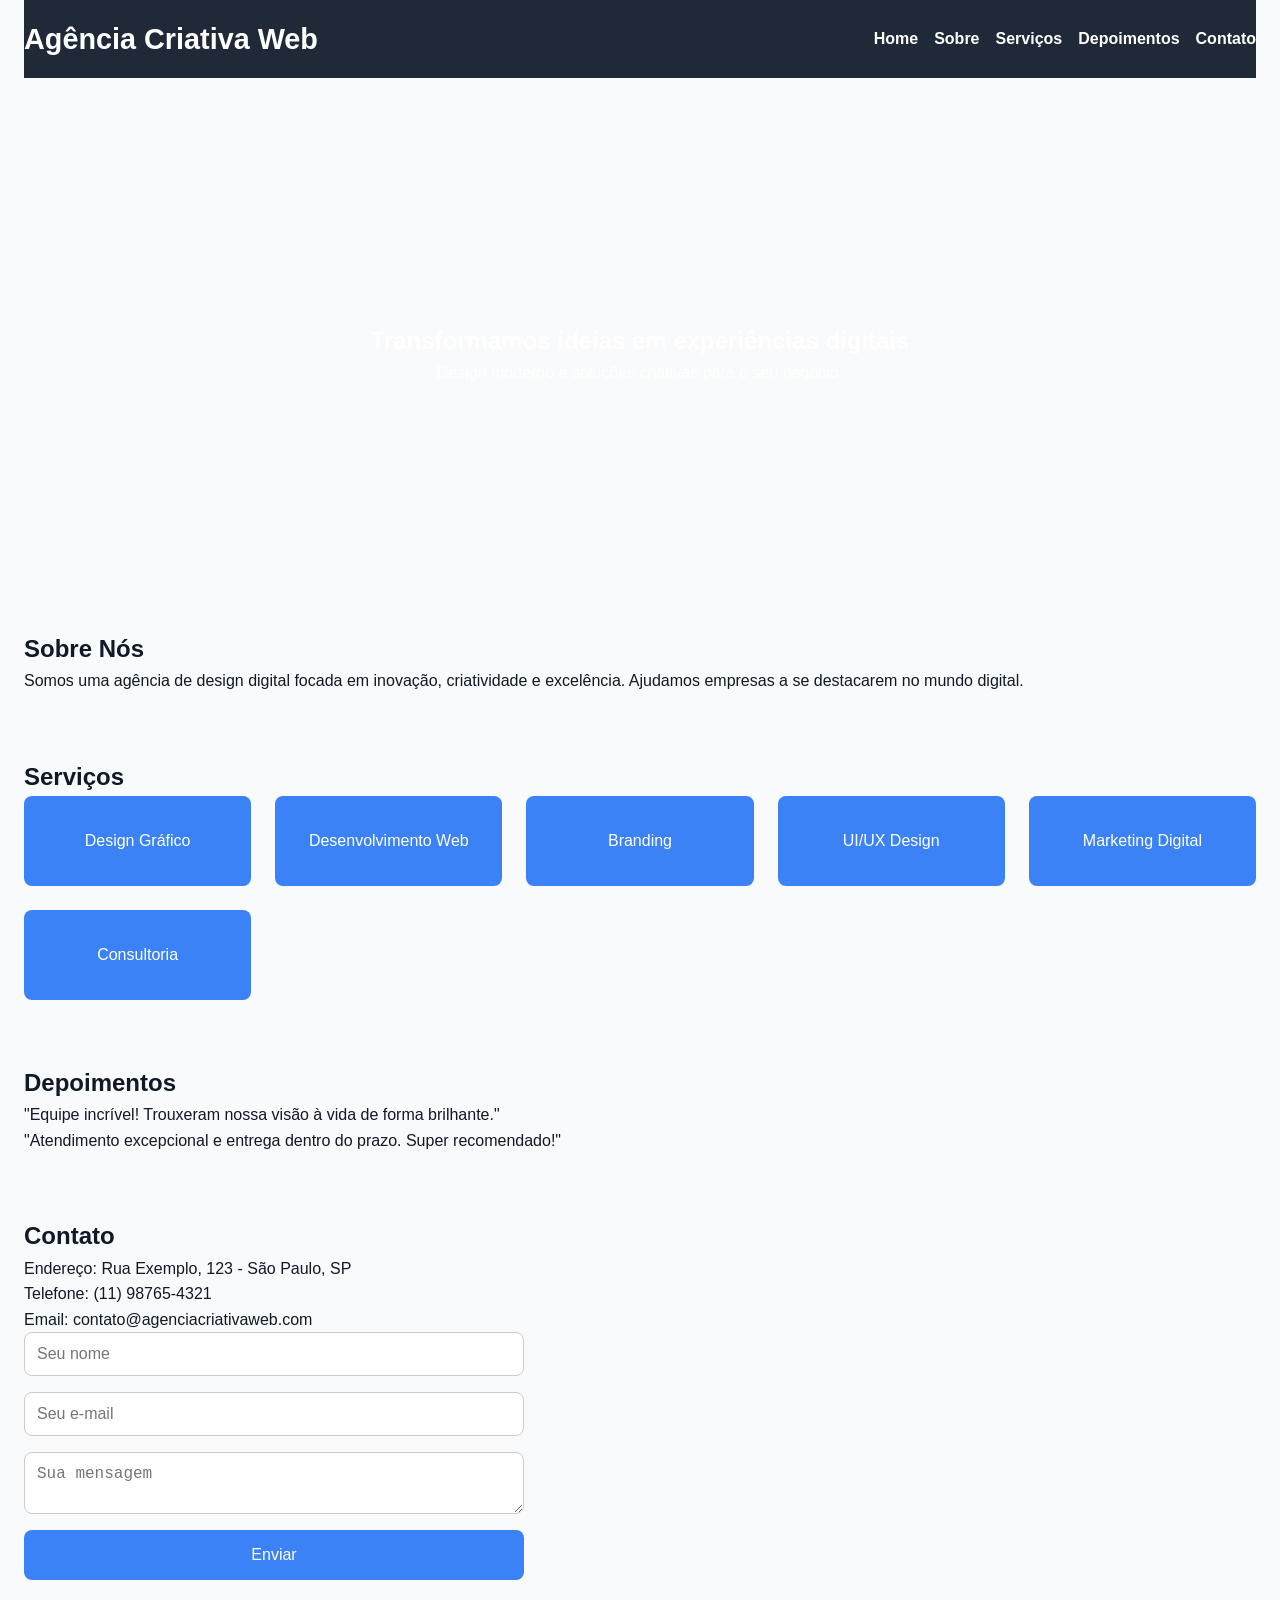
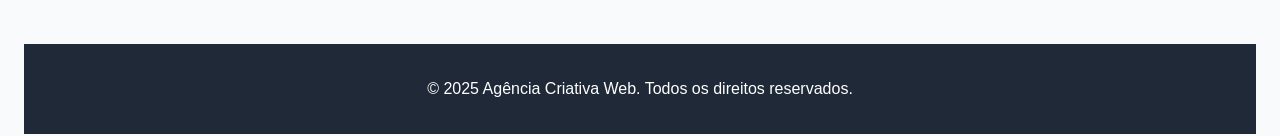
==== index.html @ f89f3dac "Add files via upload" ====
<!DOCTYPE html>
<html lang="pt-br">
<head>
  <meta charset="UTF-8" />
  <meta name="viewport" content="width=device-width, initial-scale=1.0" />
  <title>Agência Criativa Web</title>
  <link rel="stylesheet" href="estilos.css" />
</head>
<body>
  <header>
    <div class="container header-content">
      <h1 class="logo">Agência Criativa Web</h1>
      <nav>
        <ul class="menu">
          <li><a href="#home">Home</a></li>
          <li><a href="#sobre">Sobre</a></li>
          <li><a href="#servicos">Serviços</a></li>
          <li><a href="#depoimentos">Depoimentos</a></li>
          <li><a href="#contato">Contato</a></li>
        </ul>
      </nav>
    </div>
  </header>

  <section id="home" class="banner">
    <h2>Transformamos ideias em experiências digitais</h2>
    <p>Design moderno e soluções criativas para o seu negócio.</p>
  </section>

  <section id="sobre">
    <h2>Sobre Nós</h2>
    <p>Somos uma agência de design digital focada em inovação, criatividade e excelência. Ajudamos empresas a se destacarem no mundo digital.</p>
  </section>

  <section id="servicos">
    <h2>Serviços</h2>
    <div class="grid-servicos">
      <div class="servico">Design Gráfico</div>
      <div class="servico">Desenvolvimento Web</div>
      <div class="servico">Branding</div>
      <div class="servico">UI/UX Design</div>
      <div class="servico">Marketing Digital</div>
      <div class="servico">Consultoria</div>
    </div>
  </section>

  <section id="depoimentos">
    <h2>Depoimentos</h2>
    <blockquote>
      "Equipe incrível! Trouxeram nossa visão à vida de forma brilhante."
    </blockquote>
    <blockquote>
      "Atendimento excepcional e entrega dentro do prazo. Super recomendado!"
    </blockquote>
  </section>

  <section id="contato">
    <h2>Contato</h2>
    <p>Endereço: Rua Exemplo, 123 - São Paulo, SP</p>
    <p>Telefone: (11) 98765-4321</p>
    <p>Email: contato@agenciacriativaweb.com</p>
    <form>
      <input type="text" name="nome" placeholder="Seu nome" required />
      <input type="email" name="email" placeholder="Seu e-mail" required />
      <textarea name="mensagem" placeholder="Sua mensagem" required></textarea>
      <button type="submit">Enviar</button>
    </form>
  </section>

  <footer>
    <p>&copy; 2025 Agência Criativa Web. Todos os direitos reservados.</p>
  </footer>
</body>
</html>
---- estilos.css ----
:root {
    --cor-primaria: #1f2937;
    --cor-secundaria: #3b82f6;
    --cor-fundo: #f9fafb;
    --texto: #111827;
    --espacamento: 1.5rem;
    --fonte-principal: 'Segoe UI', sans-serif;
  }
  
  * {
    box-sizing: border-box;
    margin: 0;
    padding: 0;
  }
  
  body {
    font-family: var(--fonte-principal);
    color: var(--texto);
    background-color: var(--cor-fundo);
    line-height: 1.6;
    padding: 0 var(--espacamento);
  }
  
  header {
    background-color: var(--cor-primaria);
    color: white;
    padding: 1rem 0;
  }
  
  .header-content {
    display: flex;
    justify-content: space-between;
    align-items: center;
    flex-wrap: wrap;
  }
  
  .logo {
    font-size: 1.8rem;
  }
  
  .menu {
    display: flex;
    gap: 1rem;
    list-style: none;
  }
  
  .menu a {
    color: white;
    text-decoration: none;
    font-weight: bold;
  }
  
  .banner {
    background: url('banner.jpg') center/cover no-repeat;
    color: white;
    text-align: center;
    padding: 20vh 1rem;
  }
  
  section {
    margin-top: 4rem;
  }
  
  .grid-servicos {
    display: grid;
    grid-template-columns: repeat(auto-fit, minmax(200px, 1fr));
    gap: var(--espacamento);
  }
  
  .servico {
    background-color: var(--cor-secundaria);
    color: white;
    padding: 2rem;
    border-radius: 0.5rem;
    text-align: center;
  }
  
  form {
    display: flex;
    flex-direction: column;
    gap: 1rem;
    max-width: 500px;
  }
  
  input, textarea {
    padding: 0.75rem;
    border: 1px solid #ccc;
    border-radius: 0.5rem;
    font-size: 1rem;
    width: 100%;
  }
  
  button {
    background-color: var(--cor-secundaria);
    color: white;
    border: none;
    padding: 1rem;
    font-size: 1rem;
    border-radius: 0.5rem;
    cursor: pointer;
    transition: background-color 0.3s ease;
  }
  
  button:hover {
    background-color: #2563eb;
  }
  
  footer {
    text-align: center;
    padding: 2rem 0;
    background-color: var(--cor-primaria);
    color: white;
    margin-top: 4rem;
  }
  
  @media (max-width: 768px) {
    .menu {
      flex-direction: column;
      gap: 0.5rem;
    }
  
    .banner {
      padding: 10vh 1rem;
    }
  
    .header-content {
      flex-direction: column;
      align-items: flex-start;
    }
  }
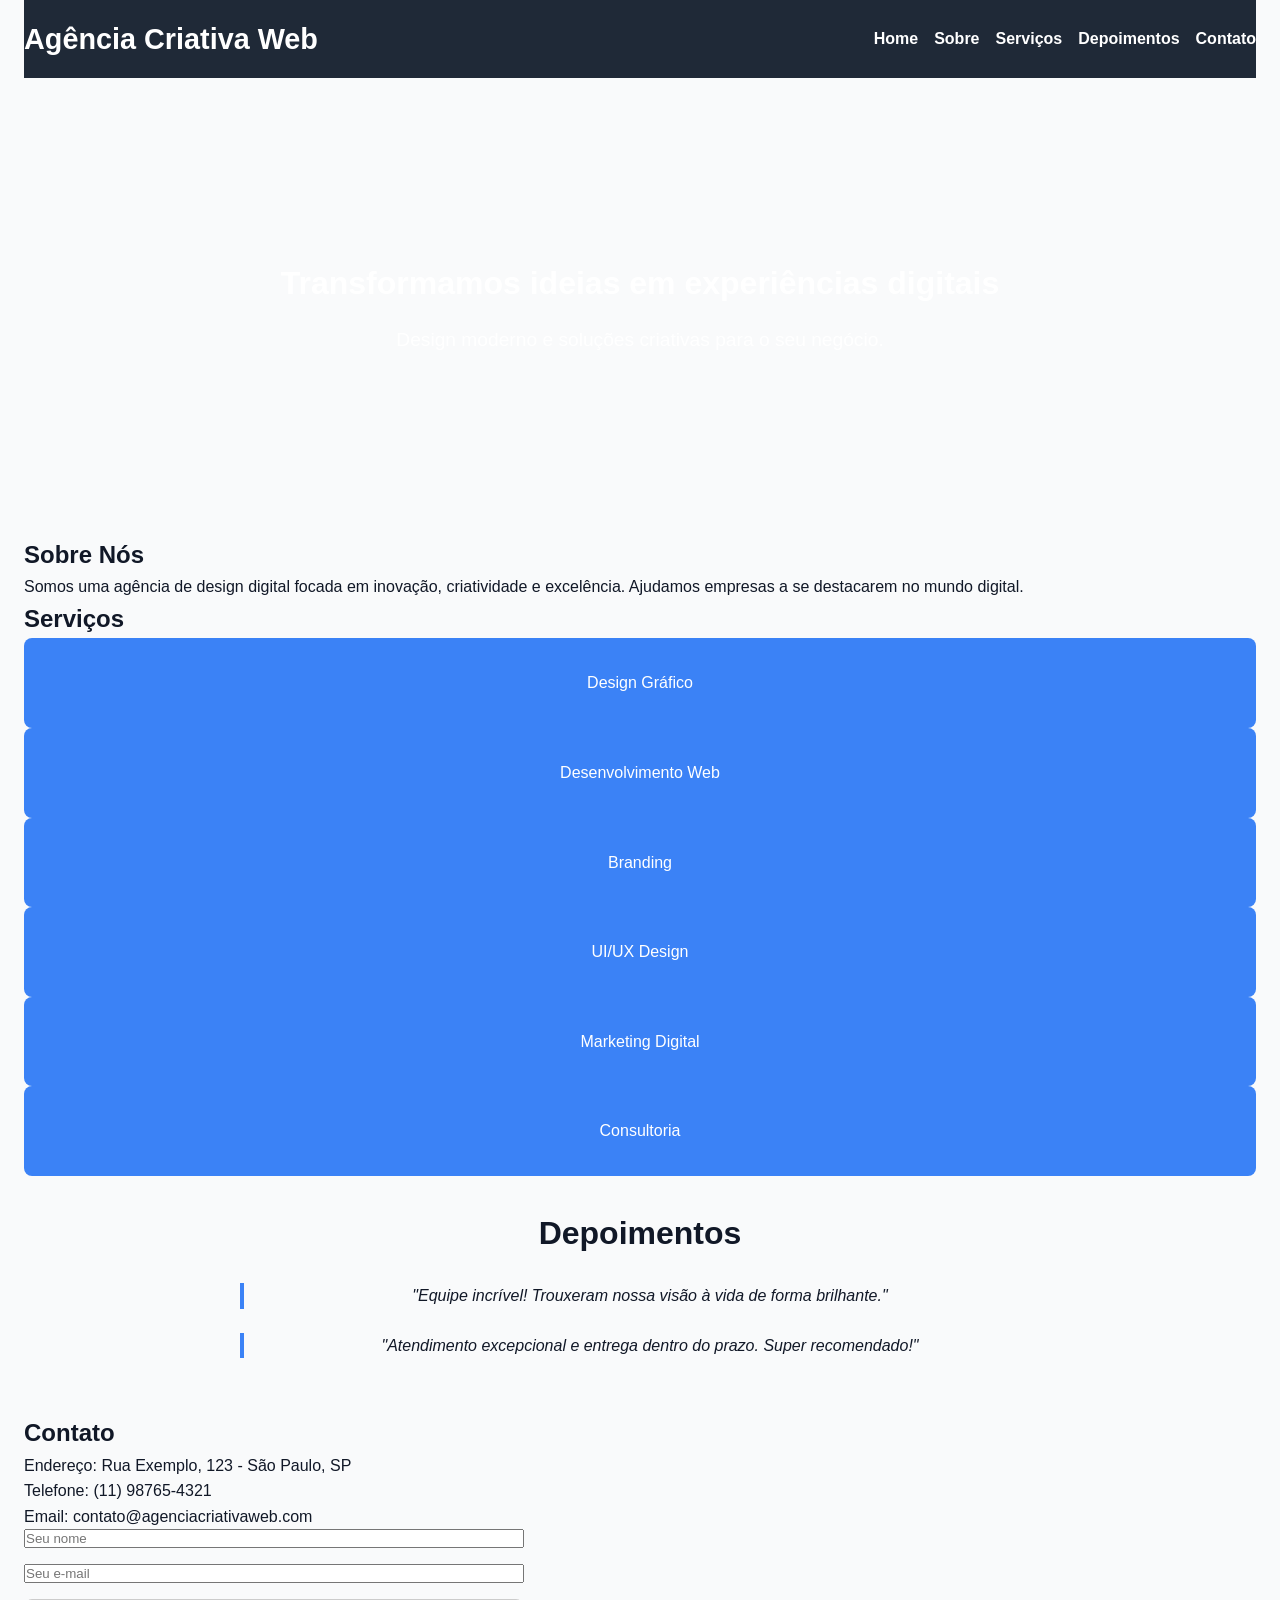
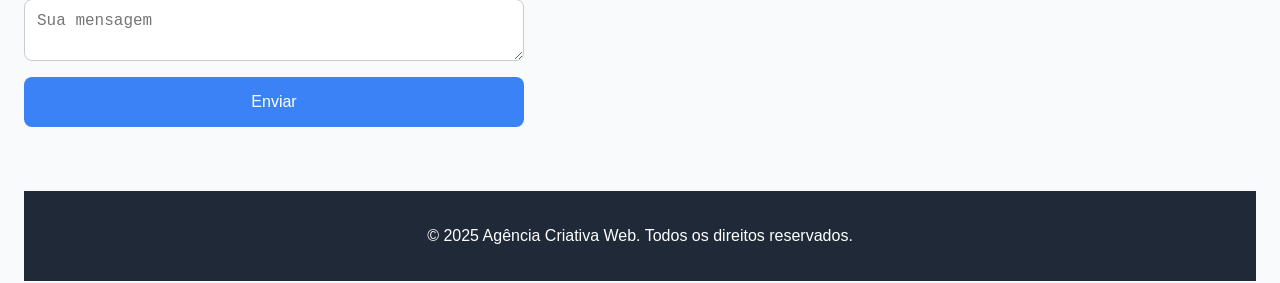
==== commit 605a61a6: "uptade/foco-em-BEM" ====
--- a/index.html
+++ b/index.html
@@ -8,24 +8,26 @@
 </head>
 <body>
   <header>
-    <div class="container header-content">
-      <h1 class="logo">Agência Criativa Web</h1>
+    <div class="content header__content">
+      <h1 class="header__logo">Agência Criativa Web</h1>
       <nav>
-        <ul class="menu">
-          <li><a href="#home">Home</a></li>
-          <li><a href="#sobre">Sobre</a></li>
-          <li><a href="#servicos">Serviços</a></li>
-          <li><a href="#depoimentos">Depoimentos</a></li>
-          <li><a href="#contato">Contato</a></li>
+        <ul class="nav__menu">
+          <li><a href="#home" class="nav__link">Home</a></li>
+          <li><a href="#sobre" class="nav__link">Sobre</a></li>
+          <li><a href="#servicos" class="nav__link">Serviços</a></li>
+          <li><a href="#depoimentos" class="nav__link">Depoimentos</a></li>
+          <li><a href="#contato" class="nav__link">Contato</a></li>
         </ul>
       </nav>
     </div>
   </header>
 
   <section id="home" class="banner">
-    <h2>Transformamos ideias em experiências digitais</h2>
-    <p>Design moderno e soluções criativas para o seu negócio.</p>
+    <h2 class="banner__title">Transformamos ideias em experiências digitais</h2>
+    <p class="banner__description">Design moderno e soluções criativas para o seu negócio.</p>
   </section>
+
+  
 
   <section id="sobre">
     <h2>Sobre Nós</h2>
@@ -33,37 +35,42 @@
   </section>
 
   <section id="servicos">
-    <h2>Serviços</h2>
-    <div class="grid-servicos">
-      <div class="servico">Design Gráfico</div>
-      <div class="servico">Desenvolvimento Web</div>
-      <div class="servico">Branding</div>
-      <div class="servico">UI/UX Design</div>
-      <div class="servico">Marketing Digital</div>
-      <div class="servico">Consultoria</div>
-    </div>
-  </section>
+  <h2>Serviços</h2>
+  <div class="servicos__grid">
+    <div class="servicos__item">Design Gráfico</div>
+    <div class="servicos__item">Desenvolvimento Web</div>
+    <div class="servicos__item">Branding</div>
+    <div class="servicos__item">UI/UX Design</div>
+    <div class="servicos__item">Marketing Digital</div>
+    <div class="servicos__item">Consultoria</div>
+  </div>
+</section>
 
-  <section id="depoimentos">
-    <h2>Depoimentos</h2>
-    <blockquote>
+  <section id="depoimentos" class="depoimentos">
+  <h2 class="depoimentos__title">Depoimentos</h2>
+  <div class="depoimentos__list">
+    <blockquote class="depoimentos__quote">
       "Equipe incrível! Trouxeram nossa visão à vida de forma brilhante."
     </blockquote>
-    <blockquote>
+    <blockquote class="depoimentos__quote">
       "Atendimento excepcional e entrega dentro do prazo. Super recomendado!"
     </blockquote>
-  </section>
+  </div>
+</section>
 
   <section id="contato">
     <h2>Contato</h2>
     <p>Endereço: Rua Exemplo, 123 - São Paulo, SP</p>
     <p>Telefone: (11) 98765-4321</p>
     <p>Email: contato@agenciacriativaweb.com</p>
-    <form>
+
+    <form class="contato__form">
+
       <input type="text" name="nome" placeholder="Seu nome" required />
       <input type="email" name="email" placeholder="Seu e-mail" required />
-      <textarea name="mensagem" placeholder="Sua mensagem" required></textarea>
-      <button type="submit">Enviar</button>
+      <textarea class="contato__textarea" name="mensagem" placeholder="Sua mensagem" required="contato__input"></textarea>
+      
+      <button type="submit" class="contato__button">Enviar</button>
     </form>
   </section>
 
--- a/estilos.css
+++ b/estilos.css
@@ -27,24 +27,24 @@
     padding: 1rem 0;
   }
   
-  .header-content {
+  .header__content {
     display: flex;
     justify-content: space-between;
     align-items: center;
     flex-wrap: wrap;
   }
   
-  .logo {
+  .header__logo {
     font-size: 1.8rem;
   }
   
-  .menu {
+  .nav__menu {
     display: flex;
     gap: 1rem;
     list-style: none;
   }
   
-  .menu a {
+  .nav__link {
     color: white;
     text-decoration: none;
     font-weight: bold;
@@ -56,33 +56,63 @@
     text-align: center;
     padding: 20vh 1rem;
   }
+
+  .banner__title {
+  font-size: 2rem;
+  font-weight: bold;
+}
+
+.banner__description {
+  font-size: 1.2rem;
+  margin-top: 1rem;
+}
+
+.depoimentos {
+  text-align: center;
+  padding: 2rem 0;
+}
+
+.depoimentos__title {
+  font-size: 2rem;
+  font-weight: bold;
+  margin-bottom: 1.5rem;
+}
+
+.depoimentos__list {
+  max-width: 800px;
+  margin: 0 auto;
+}
+
+.depoimentos__quote {
+  font-style: italic;
+  border-left: 4px solid var(--cor-secundaria);
+  padding-left: 1rem;
+  margin: 1.5rem 0;
+  color: var(--texto);
+}f
   
-  section {
-    margin-top: 4rem;
-  }
-  
-  .grid-servicos {
-    display: grid;
-    grid-template-columns: repeat(auto-fit, minmax(200px, 1fr));
-    gap: var(--espacamento);
-  }
-  
-  .servico {
-    background-color: var(--cor-secundaria);
-    color: white;
-    padding: 2rem;
-    border-radius: 0.5rem;
-    text-align: center;
-  }
-  
-  form {
+.servicos__grid {
+  display: grid;
+  grid-template-columns: repeat(auto-fit, minmax(200px, 1fr));
+  gap: var(--espacamento);
+}
+
+.servicos__item {
+  background-color: var(--cor-secundaria);
+  color: white;
+  padding: 2rem;
+  border-radius: 0.5rem;
+  text-align: center;
+}
+  .contato__form {
     display: flex;
     flex-direction: column;
     gap: 1rem;
     max-width: 500px;
   }
   
-  input, textarea {
+  .contato__input,
+  .contato__textarea {
     padding: 0.75rem;
     border: 1px solid #ccc;
     border-radius: 0.5rem;
@@ -90,7 +120,7 @@
     width: 100%;
   }
   
-  button {
+  .contato__button {
     background-color: var(--cor-secundaria);
     color: white;
     border: none;
@@ -101,7 +131,7 @@
     transition: background-color 0.3s ease;
   }
   
-  button:hover {
+  .contato__button:hover {
     background-color: #2563eb;
   }
   
